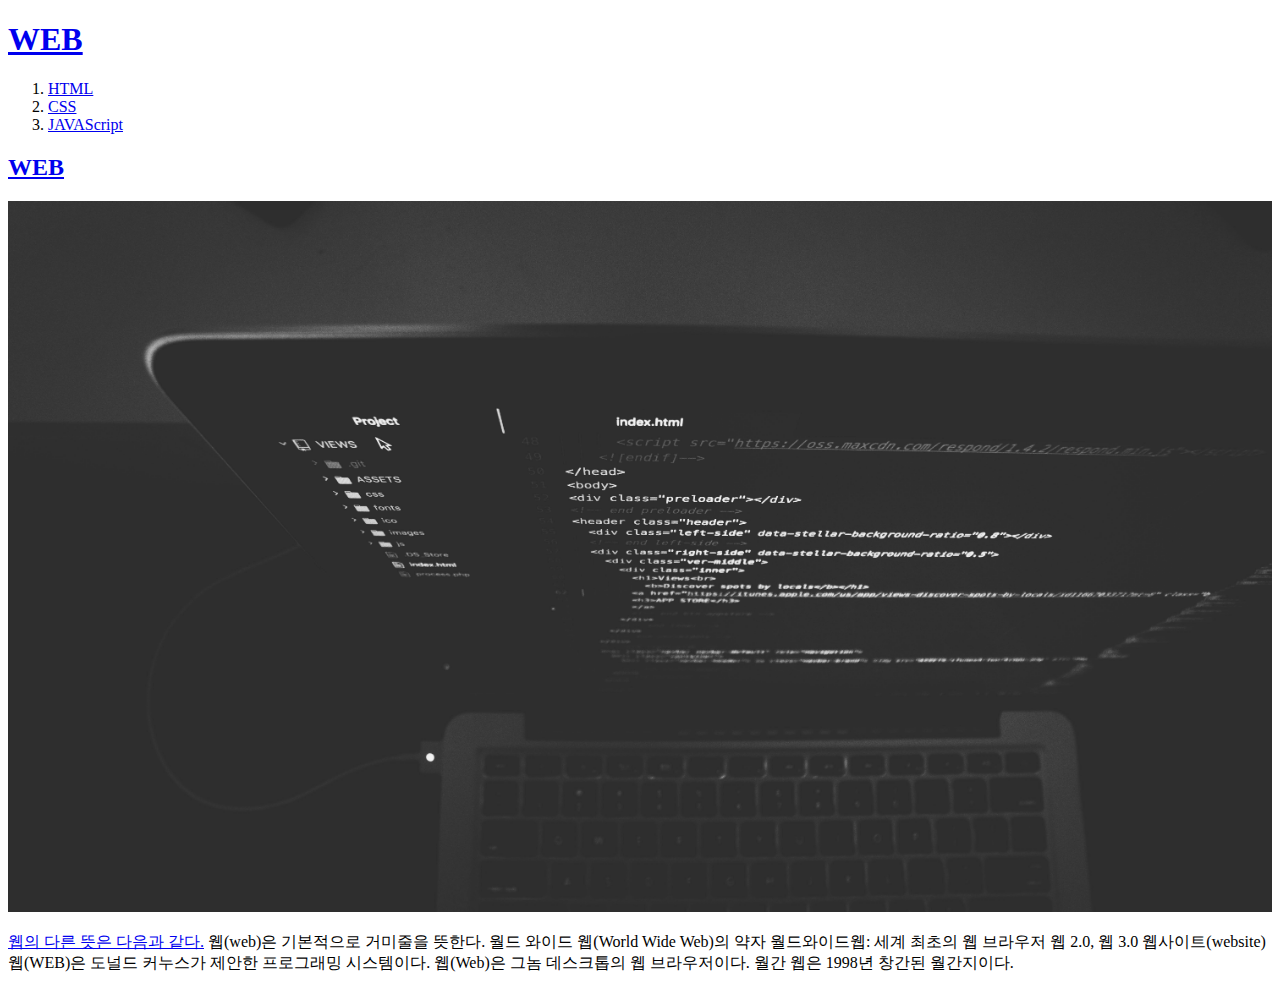
==== index.html @ 30d5eeac "웹사이트 완성" ====
<!doctype html>
<html>
<head>
  <title>WEB1 - welcome</title>
  <meta charset="utf-8">
</head>


<body>
  <h1><a href="index.html">WEB</h1>
  <ol>
    <li> <a href="1.html">HTML</li>
    <li> <a href="2.html">CSS</li>
    <li><a href="3.html">JAVAScript</li>
  </ol>
  <h2>WEB</h2>

  <img src="coding.jpg" width="100%">
  <p>
    <a href="https://ko.wikipedia.org/wiki/%EC%9B%B9" target="_blank" title="html5 speicification">웹의 다른 뜻은 다음과 같다.</a>

웹(web)은 기본적으로 거미줄을 뜻한다.
월드 와이드 웹(World Wide Web)의 약자
월드와이드웹: 세계 최초의 웹 브라우저
웹 2.0, 웹 3.0
웹사이트(website)
웹(WEB)은 도널드 커누스가 제안한 프로그래밍 시스템이다.
웹(Web)은 그놈 데스크톱의 웹 브라우저이다.
월간 웹은 1998년 창간된 월간지이다.
  </p>

</body>
</html>
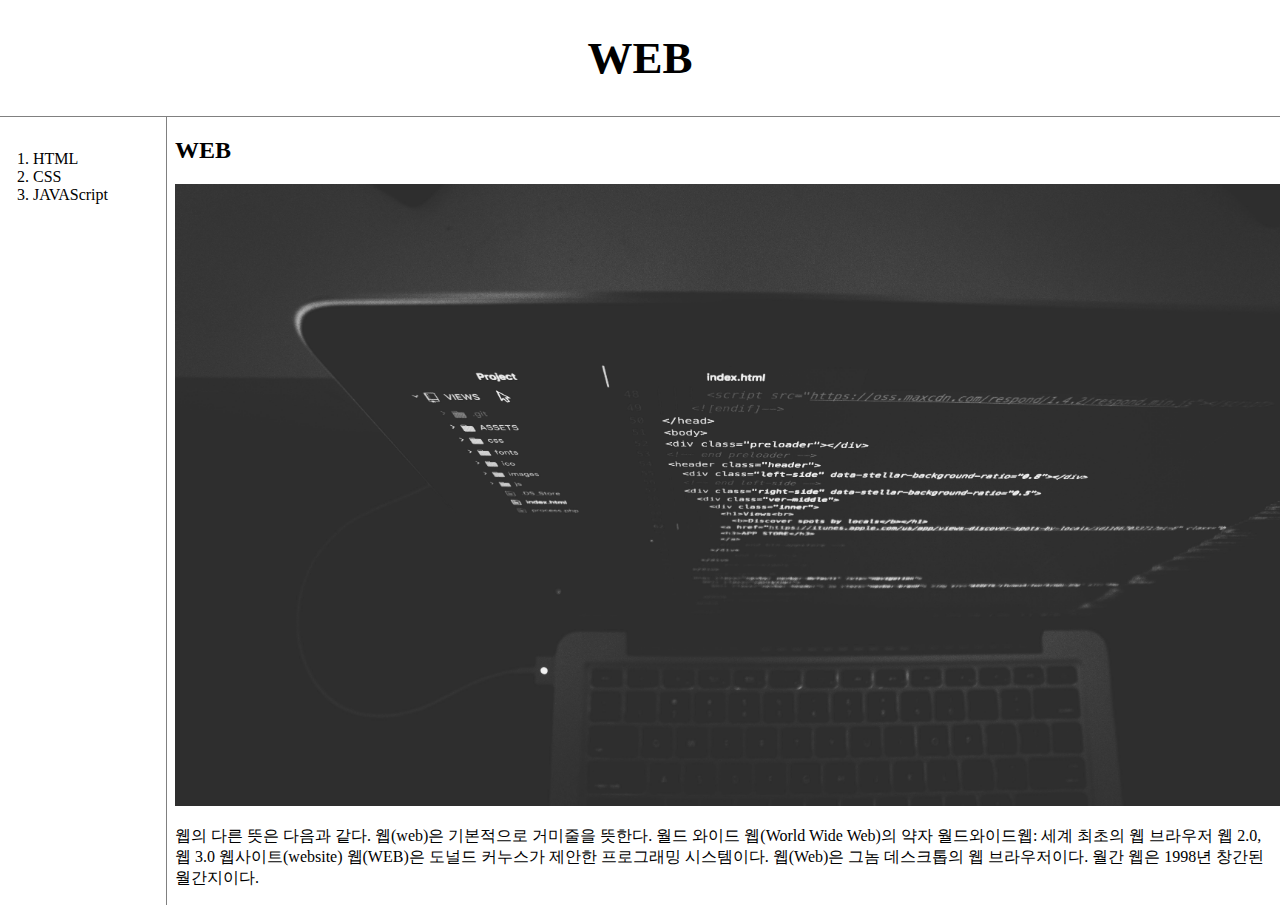
==== commit a4d08608: "FIX: CSS 수정" ====
--- a/index.html
+++ b/index.html
@@ -1,33 +1,49 @@
-<!doctype html>
-<html>
-<head>
-  <title>WEB1 - welcome</title>
-  <meta charset="utf-8">
-</head>
-
-
-<body>
-  <h1><a href="index.html">WEB</h1>
-  <ol>
-    <li> <a href="1.html">HTML</li>
-    <li> <a href="2.html">CSS</li>
-    <li><a href="3.html">JAVAScript</li>
-  </ol>
-  <h2>WEB</h2>
-
-  <img src="coding.jpg" width="100%">
-  <p>
-    <a href="https://ko.wikipedia.org/wiki/%EC%9B%B9" target="_blank" title="html5 speicification">웹의 다른 뜻은 다음과 같다.</a>
-
-웹(web)은 기본적으로 거미줄을 뜻한다.
-월드 와이드 웹(World Wide Web)의 약자
-월드와이드웹: 세계 최초의 웹 브라우저
-웹 2.0, 웹 3.0
-웹사이트(website)
-웹(WEB)은 도널드 커누스가 제안한 프로그래밍 시스템이다.
-웹(Web)은 그놈 데스크톱의 웹 브라우저이다.
-월간 웹은 1998년 창간된 월간지이다.
-  </p>
-
-</body>
-</html>
+<!doctype html>
+<html>
+<head>
+  <title>WEB1 - welcome</title>
+  <meta charset="utf-8">
+  <!-- Global site tag (gtag.js) - Google Analytics -->
+  <script async src="https://www.googletagmanager.com/gtag/js?id=G-MEYM60CDEM"></script>
+  <script>
+    window.dataLayer = window.dataLayer || [];
+    function gtag(){dataLayer.push(arguments);}
+    gtag('js', new Date());
+
+    gtag('config', 'G-MEYM60CDEM');
+  </script>
+  <link rel="stylesheet" href="style.css">
+
+</head>
+
+
+<body>
+  <h1><a href="index.html">WEB</a></h1>
+  <div id="grid">
+  <ol>
+    <li> <a href="1.html">HTML</a></li>
+
+    <li> <a href="2.html">CSS</a></li>
+    <li><a href="3.html">JAVAScript</a></li>
+  </ol>
+
+  <div id="article">
+  <h2>WEB</h2>
+
+  <img src="coding.jpg" width="100%">
+  <p>
+    <a href="https://ko.wikipedia.org/wiki/%EC%9B%B9" target="_blank" title="html5 speicification">웹의 다른 뜻은 다음과 같다.</a>
+
+웹(web)은 기본적으로 거미줄을 뜻한다.
+월드 와이드 웹(World Wide Web)의 약자
+월드와이드웹: 세계 최초의 웹 브라우저
+웹 2.0, 웹 3.0
+웹사이트(website)
+웹(WEB)은 도널드 커누스가 제안한 프로그래밍 시스템이다.
+웹(Web)은 그놈 데스크톱의 웹 브라우저이다.
+월간 웹은 1998년 창간된 월간지이다.
+  </p>
+</div>
+</div>
+</body>
+</html>
--- a/style.css
+++ b/style.css
@@ -0,0 +1,45 @@
+a {
+  color: black;
+  text-decoration:none;
+}
+h1 {
+  font-size:45px;
+  text-align:center;
+  border-bottom:1px solid gray;
+  margin:0;
+  padding: 32px;
+}
+
+/* grid 아이디 태그의 ol */
+#grid ol{
+  border-right:1px solid gray;
+  width:100px;
+  margin:0;
+  padding: 33px;
+}
+
+body{
+  margin:0;
+}
+
+#grid{
+  display: grid;
+  grid-template-columns: 150px 1fr;
+}
+#article{
+  padding-left: 25px;
+}
+
+@media(max-width: 800px) {
+  #grid{
+    display: block;
+    grid-template-columns: 150px 1fr;
+  }
+
+#grid ol{
+    border-right: none;
+  }
+  h1{
+    border-bottom: none;
+  }
+}
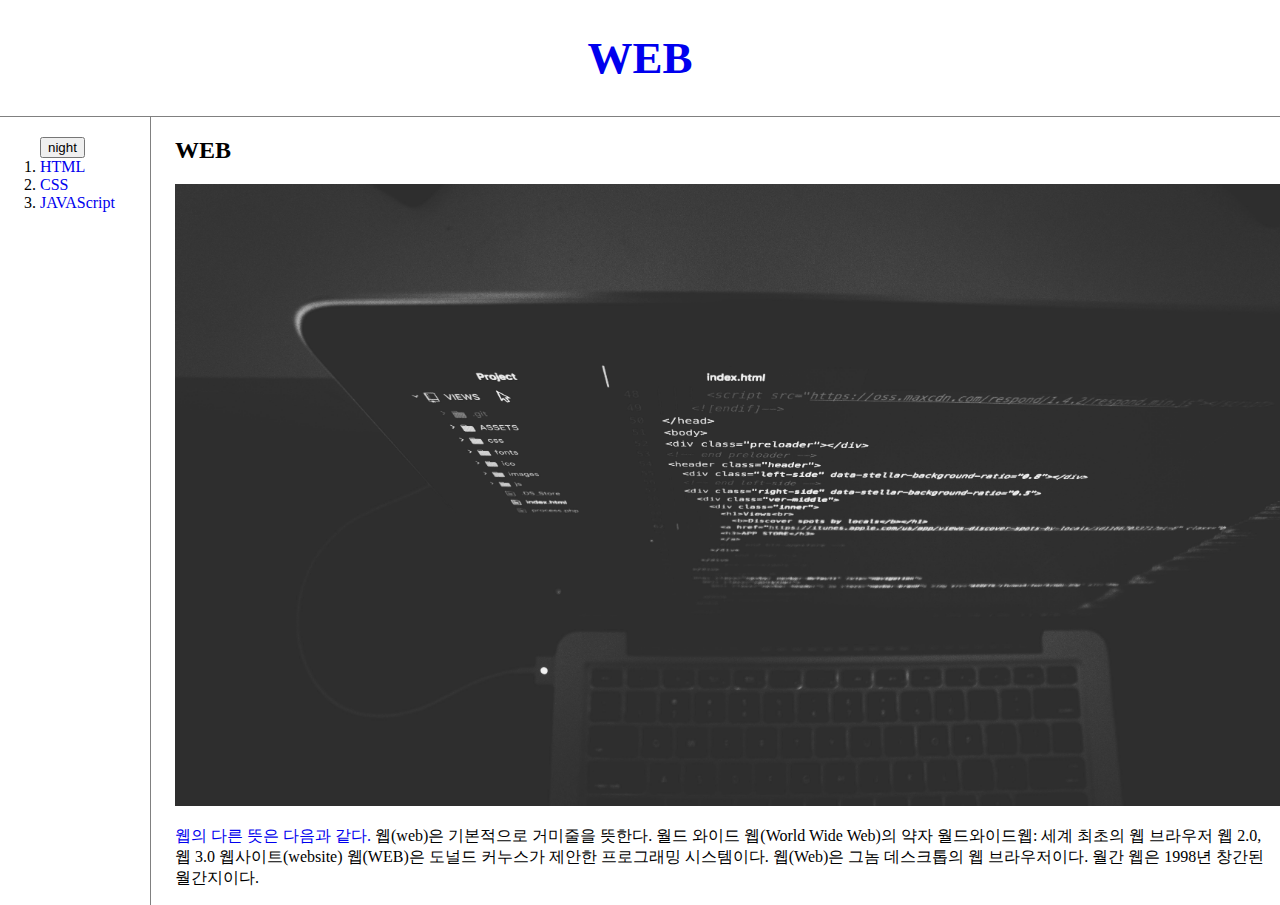
==== commit dcb6e521: "Add files via upload" ====
--- a/index.html
+++ b/index.html
@@ -1,49 +1,46 @@
-<!doctype html>
-<html>
-<head>
-  <title>WEB1 - welcome</title>
-  <meta charset="utf-8">
-  <!-- Global site tag (gtag.js) - Google Analytics -->
-  <script async src="https://www.googletagmanager.com/gtag/js?id=G-MEYM60CDEM"></script>
-  <script>
-    window.dataLayer = window.dataLayer || [];
-    function gtag(){dataLayer.push(arguments);}
-    gtag('js', new Date());
-
-    gtag('config', 'G-MEYM60CDEM');
-  </script>
-  <link rel="stylesheet" href="style.css">
-
-</head>
-
-
-<body>
-  <h1><a href="index.html">WEB</a></h1>
-  <div id="grid">
-  <ol>
-    <li> <a href="1.html">HTML</a></li>
-
-    <li> <a href="2.html">CSS</a></li>
-    <li><a href="3.html">JAVAScript</a></li>
-  </ol>
-
-  <div id="article">
-  <h2>WEB</h2>
-
-  <img src="coding.jpg" width="100%">
-  <p>
-    <a href="https://ko.wikipedia.org/wiki/%EC%9B%B9" target="_blank" title="html5 speicification">웹의 다른 뜻은 다음과 같다.</a>
-
-웹(web)은 기본적으로 거미줄을 뜻한다.
-월드 와이드 웹(World Wide Web)의 약자
-월드와이드웹: 세계 최초의 웹 브라우저
-웹 2.0, 웹 3.0
-웹사이트(website)
-웹(WEB)은 도널드 커누스가 제안한 프로그래밍 시스템이다.
-웹(Web)은 그놈 데스크톱의 웹 브라우저이다.
-월간 웹은 1998년 창간된 월간지이다.
-  </p>
-</div>
-</div>
-</body>
-</html>
+<!doctype html>
+<html>
+<head>
+  <title>WEB1 - welcome</title>
+  <meta charset="utf-8">
+  <script src="https://ajax.googleapis.com/ajax/libs/jquery/3.6.0/jquery.min.js"></script>
+
+<script src="colors.js"></script>
+  <link rel="stylesheet" href="style.css">
+
+</head>
+
+
+<body>
+  <h1><a href="index.html">WEB</a></h1>
+  <div id="grid">
+  <ol>
+
+    <input type="button" name="" value="night" onclick="
+      nightDayHandler(this);
+    ">
+    <li> <a href="1.html">HTML</a></li>
+    <li> <a href="2.html">CSS</a></li>
+    <li><a href="3.html">JAVAScript</a></li>
+  </ol>
+
+  <div id="article">
+  <h2>WEB</h2>
+
+  <img src="coding.jpg" width="100%">
+  <p>
+    <a href="https://ko.wikipedia.org/wiki/%EC%9B%B9" target="_blank" title="html5 speicification">웹의 다른 뜻은 다음과 같다.</a>
+
+웹(web)은 기본적으로 거미줄을 뜻한다.
+월드 와이드 웹(World Wide Web)의 약자
+월드와이드웹: 세계 최초의 웹 브라우저
+웹 2.0, 웹 3.0
+웹사이트(website)
+웹(WEB)은 도널드 커누스가 제안한 프로그래밍 시스템이다.
+웹(Web)은 그놈 데스크톱의 웹 브라우저이다.
+월간 웹은 1998년 창간된 월간지이다.
+  </p>
+</div>
+</div>
+</body>
+</html>
--- a/style.css
+++ b/style.css
@@ -1,45 +1,46 @@
-a {
-  color: black;
-  text-decoration:none;
-}
-h1 {
-  font-size:45px;
-  text-align:center;
-  border-bottom:1px solid gray;
-  margin:0;
-  padding: 32px;
-}
-
-/* grid 아이디 태그의 ol */
-#grid ol{
-  border-right:1px solid gray;
-  width:100px;
-  margin:0;
-  padding: 33px;
-}
-
-body{
-  margin:0;
-}
-
-#grid{
-  display: grid;
-  grid-template-columns: 150px 1fr;
-}
-#article{
-  padding-left: 25px;
-}
-
-@media(max-width: 800px) {
-  #grid{
-    display: block;
-    grid-template-columns: 150px 1fr;
-  }
-
-#grid ol{
-    border-right: none;
-  }
-  h1{
-    border-bottom: none;
-  }
-}
+a {
+
+  text-decoration:none;
+}
+h1 {
+  font-size:45px;
+  text-align:center;
+  border-bottom:1px solid gray;
+  margin:0;
+  padding: 32px;
+}
+
+/* grid 아이디 태그의 ol */
+#grid ol{
+  border-right:1px solid gray;
+  width:100px;
+  margin:0;
+  padding-top: 20px;
+  padding-right: 10px;
+}
+
+body{
+  margin:0;
+}
+
+#grid{
+  display: grid;
+  grid-template-columns: 150px 1fr;
+}
+#article{
+  padding-left: 25px;
+}
+
+@media(max-width: 800px) {
+  #grid{
+    display: block;
+    grid-template-columns: 150px 1fr;
+  }
+
+#grid ol{
+    border-right: none;
+  }
+  h1{
+    border-bottom: none;
+  }
+}
